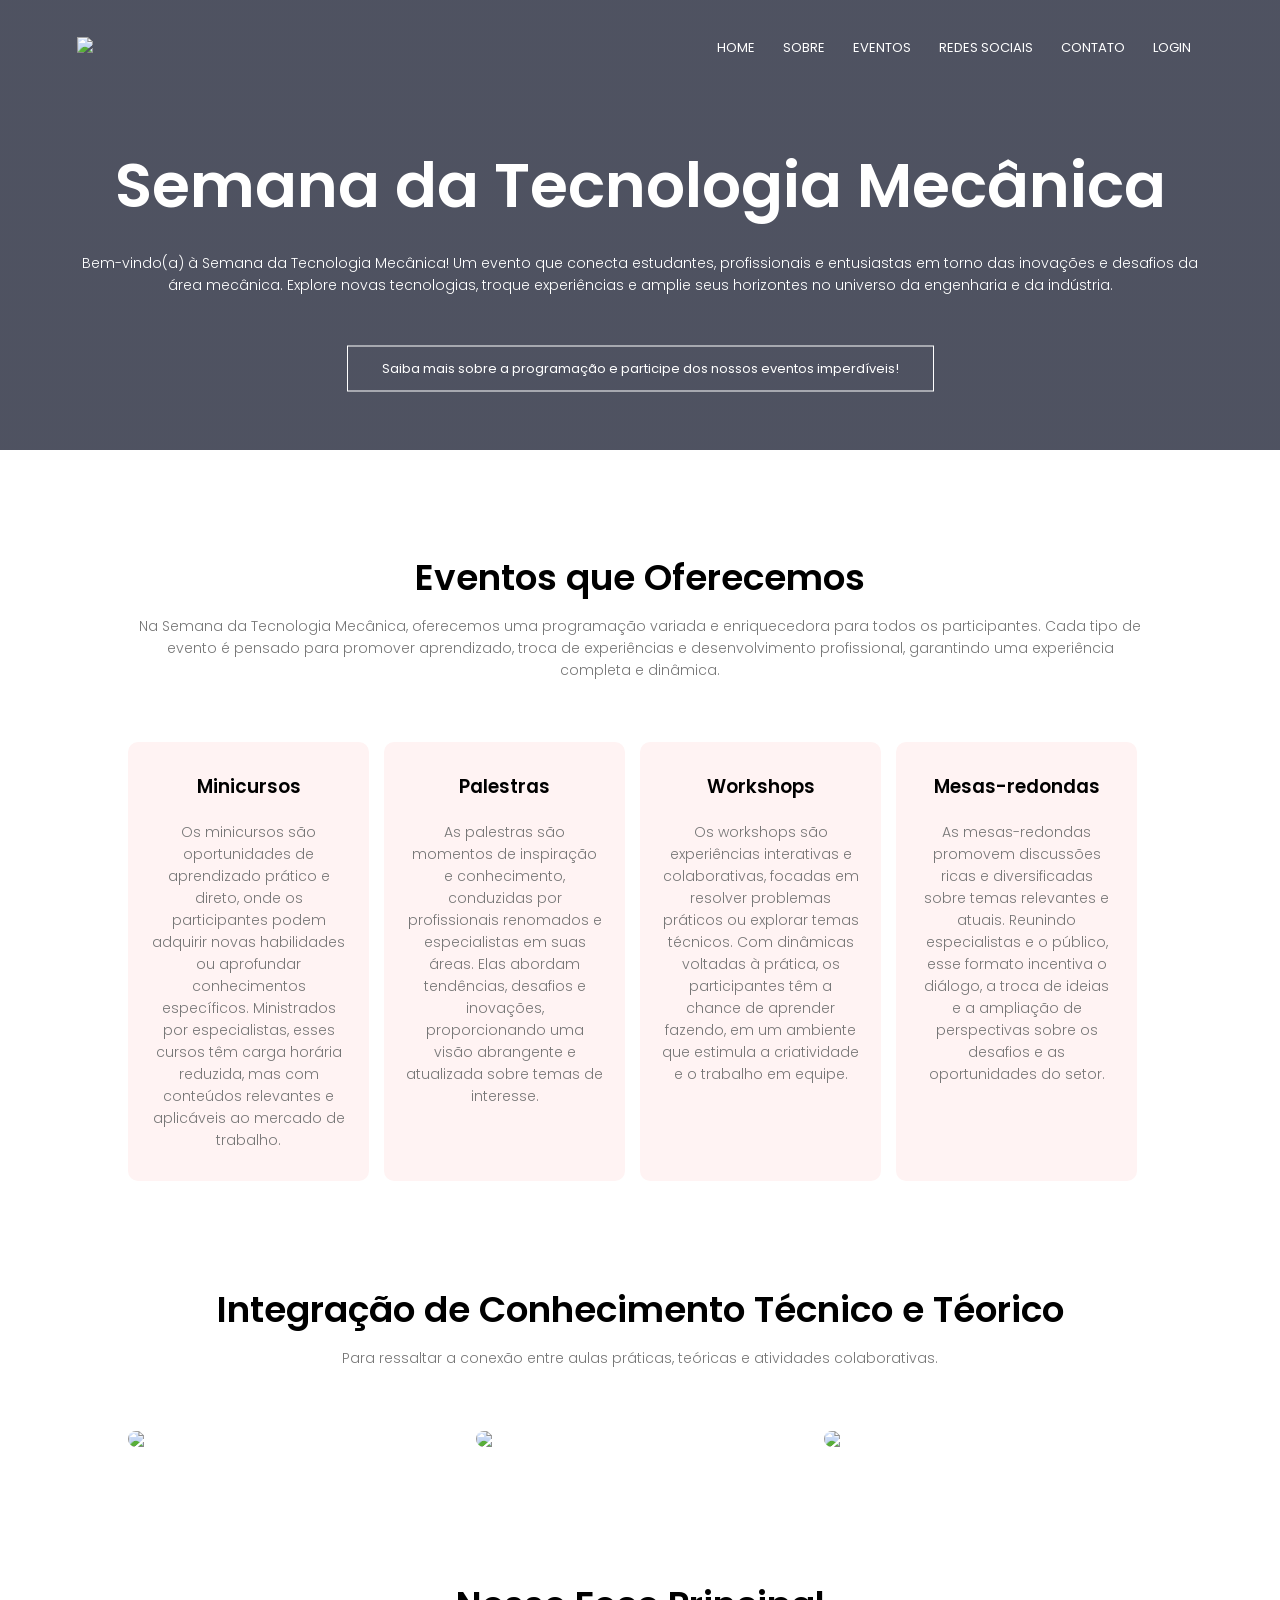
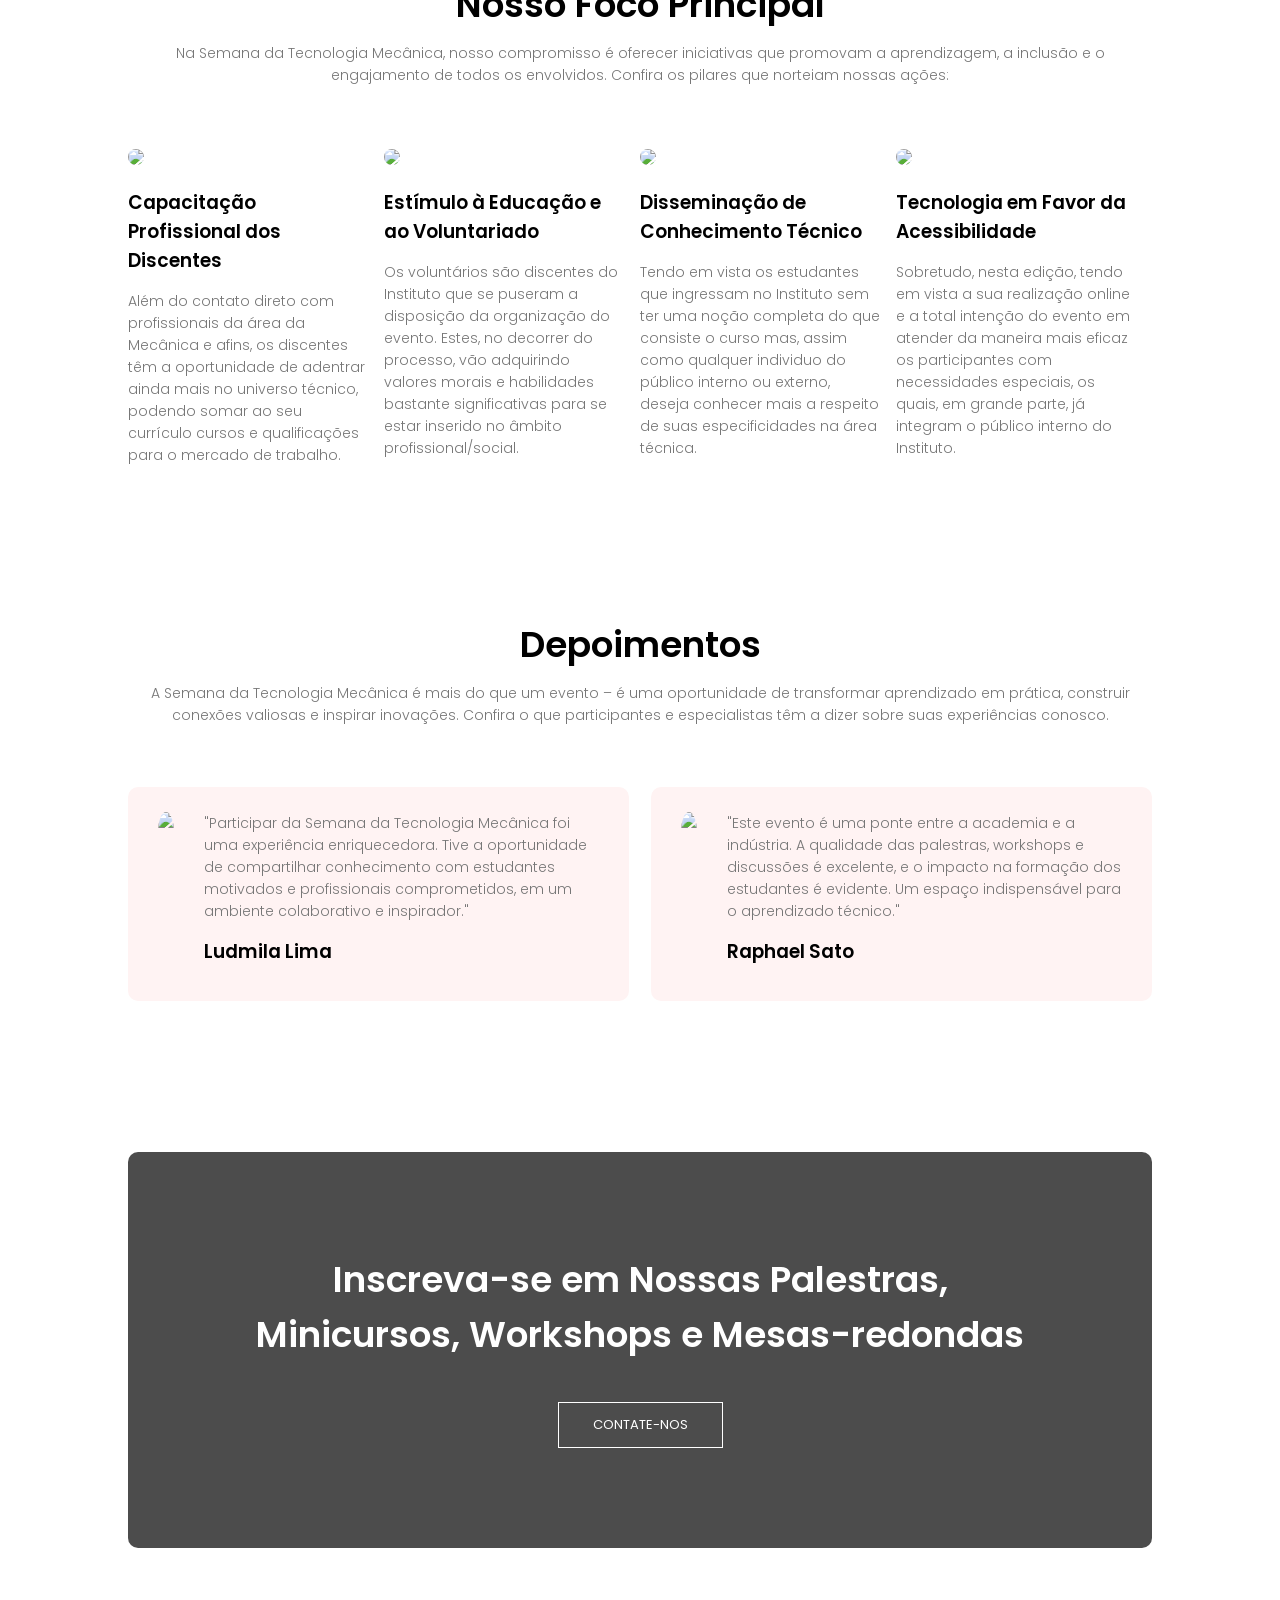
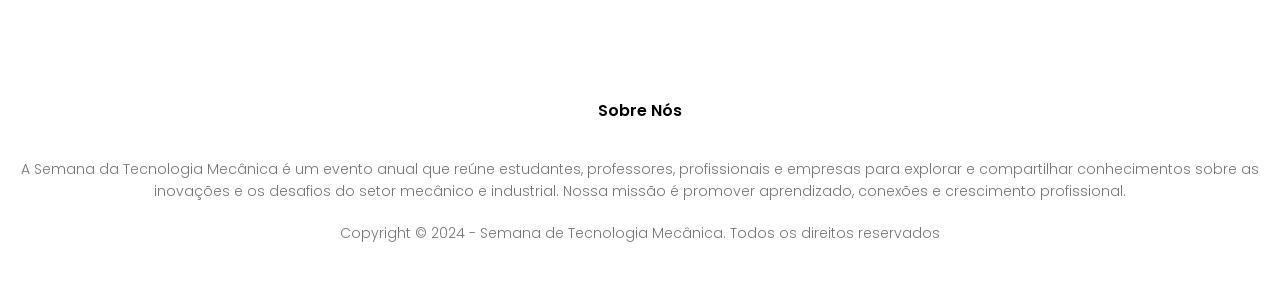
==== index.html @ 49d1ae9e "Add files via upload" ====
<!DOCTYPE html>
<html lang="pt-br">
<head>
    <meta charset="UTF-8">
    <meta name="viewport" content="width=device-width, initial-scale=1.0">
    <link rel="preconnect" href="https://fonts.googleapis.com">
    <link rel="preconnect" href="https://fonts.gstatic.com" crossorigin>
    <link href="https://fonts.googleapis.com/css2?family=Poppins:ital,wght@0,100;0,200;0,300;0,400;0,500;0,600;0,700;0,800;0,900;1,100;1,200;1,300;1,400;1,500;1,600;1,700;1,800;1,900&display=swap" rel="stylesheet">
    <link rel="stylesheet" href="https://cdn.jsdelivr.net/npm/bootstrap-icons@1.11.1/font/bootstrap-icons.css" integrity="sha384-4LISF5TTJX/fLmGSxO53rV4miRxdg84mZsxmO8Rx5jGtp/LbrixFETvWa5a6sESd" crossorigin="anonymous">
    <link rel="stylesheet" href="style.css">
    <title>STM</title>

</head>
<body>
    
    <section class="header">
        <nav>
            <a href="index.html"><img src="images/logo.png"></a>
            <div class="nav-links" id="navLinks">
                <i class="bi bi-x " onclick="hideMenu()"></i>
                <ul>
                    <li><a href="index.html">HOME</a></li>
                    <li><a href="about.html">SOBRE</a></li>
                    <li><a href="course.html">EVENTOS</a></li>
                    <li><a href="blog.html">REDES SOCIAIS</a></li>
                    <li><a href="contact.html">CONTATO</a></li>
                    <li><a href="login.html">LOGIN</a></li>
                </ul>
            </div>
            <i class="bi bi-list" onclick="showMenu()"></i>
        </nav>

        <div class="text-box">
            <h1>Semana da Tecnologia Mecânica</h1>
            <p>Bem-vindo(a) à Semana da Tecnologia Mecânica! Um evento que conecta estudantes, profissionais e entusiastas em torno das inovações e desafios da área mecânica. Explore novas tecnologias, troque experiências e amplie seus horizontes no universo da engenharia e da indústria. </p>
            <a href="https://www.even3.com.br/viii-semana-de-tecnologia-mecanica-514765/" class="hero-btn">Saiba mais sobre a programação e participe dos nossos eventos imperdíveis!</a>
        </div>

    </section>

    <!--------------------------------------->

    <section class="course">

        <h1>Eventos que Oferecemos</h1>
        <p>Na Semana da Tecnologia Mecânica, oferecemos uma programação variada e enriquecedora para todos os participantes. Cada tipo de evento é pensado para promover aprendizado, troca de experiências e desenvolvimento profissional, garantindo uma experiência completa e dinâmica.</p>

        <div class="row">
            <div class="course-col">
                <h3>Minicursos</h3>
                <p>Os minicursos são oportunidades de aprendizado prático e direto, onde os participantes podem adquirir novas habilidades ou aprofundar conhecimentos específicos. Ministrados por especialistas, esses cursos têm carga horária reduzida, mas com conteúdos relevantes e aplicáveis ao mercado de trabalho.</p>
            </div>
            <div class="course-col">
                <h3>Palestras</h3>
                <p>As palestras são momentos de inspiração e conhecimento, conduzidas por profissionais renomados e especialistas em suas áreas. Elas abordam tendências, desafios e inovações, proporcionando uma visão abrangente e atualizada sobre temas de interesse.</p>
            </div>
            <div class="course-col">
                <h3>Workshops</h3>
                <p>Os workshops são experiências interativas e colaborativas, focadas em resolver problemas práticos ou explorar temas técnicos. Com dinâmicas voltadas à prática, os participantes têm a chance de aprender fazendo, em um ambiente que estimula a criatividade e o trabalho em equipe.</p>
            </div>
            <div class="course-col">
                <h3>Mesas-redondas</h3>
                <p>As mesas-redondas promovem discussões ricas e diversificadas sobre temas relevantes e atuais. Reunindo especialistas e o público, esse formato incentiva o diálogo, a troca de ideias e a ampliação de perspectivas sobre os desafios e as oportunidades do setor.</p>
            </div>
        </div>

    </section>

    <!--------------------------------------->

    <section class="campus">   

        <h1>Integração de Conhecimento Técnico e Téorico</h1>
        <p>Para ressaltar a conexão entre aulas práticas, teóricas e atividades colaborativas.</p>

        <div class="row">
            <div class="campus-col">
                <img src="/images/6.jpg">
                <div class="layer">
                    <h3>Minicurso</h3>
                </div>
            </div>

            <div class="campus-col">
                <img src="/images/7.jpg">
                <div class="layer">
                    <h3>Minicurso</h3>
                </div>
            </div>

            <div class="campus-col">
                <img src="images/8.jpg">
                <div class="layer">
                    <h3>Palestra</h3>
                </div>
            </div>
        </div>

    </section>

    <!--------------------------------------->

    <section class="facilities">
        
        <h1>Nosso Foco Principal</h1>
        <p>Na Semana da Tecnologia Mecânica, nosso compromisso é oferecer iniciativas que promovam a aprendizagem, a inclusão e o engajamento de todos os envolvidos. Confira os pilares que norteiam nossas ações:</p>

        <div class="row">
            <div class="facilities-col">
                <img src="/images/11.jpeg">
                <h3>Capacitação Profissional dos Discentes</h3>
                <p>Além do contato direto com profissionais da área da Mecânica e afins, os discentes têm a oportunidade de adentrar ainda mais no universo técnico, podendo somar ao seu currículo cursos e qualificações para o mercado de trabalho.</p>
            </div>
            <div class="facilities-col">
                <img src="/images/10.jpeg">
                <h3>Estímulo à Educação e ao Voluntariado</h3>
                <p> Os voluntários são discentes do Instituto que se puseram a disposição da organização do evento. Estes, no decorrer do processo, vão adquirindo valores morais e habilidades bastante significativas para se estar inserido no âmbito profissional/social.</p>
            </div>
            <div class="facilities-col">
                <img src="/images/12.jpeg">
                <h3>Disseminação de Conhecimento Técnico</h3>
                <p>Tendo em vista os estudantes que ingressam no Instituto sem ter uma noção completa do que consiste o curso mas, assim como qualquer individuo do público interno ou externo, deseja conhecer mais a respeito de suas especificidades na área técnica.</p>
            </div>
            <div class="facilities-col">
                <img src="/images/9.jpeg">
                <h3>Tecnologia em Favor da Acessibilidade</h3>
                <p>Sobretudo, nesta edição, tendo em vista a sua realização online e a total intenção do evento em atender da maneira mais eficaz os participantes com necessidades especiais, os quais, em grande parte, já integram o público interno do Instituto.</p>
            </div>
        </div>

    </section>
    
    <!--------------------------------------->

    <section class="testimonials">

        <h1>Depoimentos</h1>
        <p>A Semana da Tecnologia Mecânica é mais do que um evento – é uma oportunidade de transformar aprendizado em prática, construir conexões valiosas e inspirar inovações. Confira o que participantes e especialistas têm a dizer sobre suas experiências conosco.</p>

        <div class="row">
            <div class="testimonial-col">
                <img src="/images/user2.jpg">
                <div>
                    <p>"Participar da Semana da Tecnologia Mecânica foi uma experiência enriquecedora. Tive a oportunidade de compartilhar conhecimento com estudantes motivados e profissionais comprometidos, em um ambiente colaborativo e inspirador."</p>
                    <h3>Ludmila Lima</h3>
                    <i class="fa-solid fa-star"></i>
                    <i class="fa-solid fa-star"></i>
                    <i class="fa-solid fa-star"></i>
                    <i class="fa-solid fa-star"></i>
                    <i class="fa-regular fa-star"></i>
                </div>
            </div>
            <div class="testimonial-col">
                <img src="/images/user1.jpg">
                <div>
                    <p>"Este evento é uma ponte entre a academia e a indústria. A qualidade das palestras, workshops e discussões é excelente, e o impacto na formação dos estudantes é evidente. Um espaço indispensável para o aprendizado técnico."</p>
                    <h3>Raphael Sato</h3>
                    <i class="fa-solid fa-star"></i>
                    <i class="fa-solid fa-star"></i>
                    <i class="fa-solid fa-star"></i>
                    <i class="fa-solid fa-star"></i>
                </div>
            </div>

        </div>

    </section>

    <!--------------------------------------->

    <section class="cta">

        <h1>Inscreva-se em Nossas Palestras, <br> Minicursos, Workshops e Mesas-redondas</h1>
        <a href="https://www.even3.com.br/viii-semana-de-tecnologia-mecanica-514765/" class="hero-btn">CONTATE-NOS</a>

    </section>

    <!--------------------------------------->

    <section class="footer">

        <h4>Sobre Nós</h4>
        <p>A Semana da Tecnologia Mecânica é um evento anual que reúne estudantes, professores, profissionais e empresas para explorar e compartilhar conhecimentos sobre as inovações e os desafios do setor mecânico e industrial. Nossa missão é promover aprendizado, conexões e crescimento profissional.</p>

        <div class="icons">
            <i class="fa-brands fa-instagram"></i> 
        </div>
        <p>Copyright © 2024 - Semana de Tecnologia Mecânica. Todos os direitos reservados</p>

    </section>

<script>

    var navLinks = document.getElementById("navLinks");

    function showMenu(){
        navLinks.style.right = "0";
    }

    function hideMenu(){
        navLinks.style.right = "-200px";
    }

</script>

</body>
</html>
---- style.css ----
*{
    margin: 0;
    padding: 0;
    font-family: 'Poppins', sans-serif;
}

.header{
    min-height: 50vh;
    width: 100%;
    background-image: linear-gradient(rgba(4,9,30,0.7), rgba(4,9,30,0.7)), url(/images/4.png);
    background-position: center;
    background-size: 95%;
    position: relative;
    top: 0px;
}

nav{
    display: flex;
    padding: 2% 6%;
    justify-content: space-between;
    align-items: center;
    top: 0px;
}

nav img{
    width: 150px;
}

.nav-links{
    flex: 1;
    text-align: right;
}

.nav-links ul li{
    list-style: none;
    display: inline-block;
    padding: 8px 12px;
    position: relative;
}

.nav-links ul li a{
    color: #fff;
    text-decoration: none;
    font-size: 13px;
}

.nav-links ul li::after{
    content: '';
    width: 0%;
    height: 2px;
    background: #381382;
    display: block;
    margin: auto;
    transition: 0.5s;
}

.nav-links ul li:hover::after{
    width: 100%;
}

.text-box{
    width: 90%;
    color: #fff;
    position: absolute;
    top: 50%;
    left: 50%;
    transform: translate(-50%, -50%);
    text-align: center;
    margin-top: 40px;
}

.text-box h1{
    font-size: 62px;
}

.text-box p{
    margin: 10px 0 40px;
    font-size: 14px;
    color: #fff;
}

.hero-btn{
    display: inline-block;
    text-decoration: none;
    color: #fff;
    border: 1px solid #fff;
    padding: 12px 34px;
    font-size: 13px;
    background: transparent;
    position: relative;
    cursor: pointer;
}

.hero-btn:hover{
    border: 1px solid #381382;
    background: #381382;
    transition: 1s;
}

nav .bi{
    display: none;
}

@media(max-width:700px){
    .text-box h1{
        font-size: 20px;
    }

    .nav-links ul li{
        display: block;
    }

    .nav-links{
        position: fixed;
        background: #381382;
        height: 100vh;
        width: 200px;
        top: 0;
        right: -200px;
        text-align: left;
        z-index: 2;
        transition: 1s;
    }

    nav .bi{
        display: block;
        color: #fff;
        margin: 10px;
        font-size: 22px;
        cursor: pointer;
    }

    .nav-links ul{
        padding: 30px;
    }
}

.course{
    width: 80%;
    margin: auto;
    text-align: center;
    padding-top: 100px;
}

h1{
    font-size: 36px;
    font-weight: 600;
}

p{
    color: #777;
    font-size: 14px;
    font-weight: 300;
    line-height: 22px;
    padding: 10px;
}

.row{
    margin-top: 5%;
    display: flex;
    justify-content: space-between;
}

.course-col{
    flex-basis: 31%;
    background: #fff3f3;
    border-radius: 10px;
    margin-bottom: 5%;
    padding: 20px 12px;
    box-sizing: border-box;
    transition: 0.5s;
    margin-right: 15px;
}

h3{
    text-align: center;
    font-weight: 600;
    margin: 10px 0;
}

.course-col:hover{
    box-shadow: 0 0 20px 0px rgba(0,0,0,0.2);
}

@media(max-width: 700px){
    .row{
        flex-direction: column;
    }
}

.campus{
    width: 80%;
    margin: auto;
    text-align: center;
    padding-top: 50px;
}

.campus-col{
    flex-basis: 32%;
    border-radius: 10px;
    margin-bottom: 30px;
    position: relative;
    overflow: hidden;
}

.campus-col img{
    width: 100%;
    display: block;
}

.layer{
    background: transparent;
    height: 100%;
    width: 100%;
    position: absolute;
    top: 0;
    left: 0;
    transition: 0.5s;
}

.layer:hover{
    background: rgba(56, 19, 130, 0.7);
}

.layer h3{
    width: 100%;
    font-weight: 500;
    color: #fff;
    font-size: 26px;
    bottom: 0;
    left: 50%;
    transform: translateX(-50%);
    position: absolute;
    opacity: 0;
    transition: 0.5s;
}

.layer:hover h3{
    bottom: 49%;
    opacity: 1;
}

.facilities{
    width: 80%;
    margin: auto;
    text-align: center;
    padding-top: 100px;
}

.facilities-col{
    flex-basis: 31%;
    border-radius: 10px;
    margin-bottom: 5%;
    text-align: left;
    margin-right: 15px;
}

.facilities-col img{
    width: 100%;
    border-radius: 10px;
}

.facilities-col p{
    padding: 0;
}

.facilities-col h3{
    margin-top: 16px;
    margin-bottom: 15px;
    text-align: left;
}

.testimonials{
    width: 80%;
    margin: auto;
    padding-top: 100px;
    text-align: center;
}

.testimonial-col{
    flex-basis: 44%;
    border-radius: 10px;
    margin-bottom: 5%;
    text-align: left;
    background: #fff3f3;
    padding: 25px;
    cursor: pointer;
    display: flex;
}

.testimonial-col img{
    height: 40px;
    margin-left: 5px;
    margin-right: 30px;
    border-radius: 50%;
}

.testimonial-col p{
    padding: 0;
}

.testimonial-col h3{
    margin-top: 15px;
    text-align: left;
}

.testimonial-col .bi{
    color: #381382;
}

@media(max-width: 700px){
    .testimonial-col img{
        margin-left: 5px;
        margin-right: 30px;
    }
}

.cta{
    margin: 100px auto;
    width: 80%;
    background-image: linear-gradient(rgba(0,0,0,0.7), rgba(0,0,0,0.7)), url(/images/3.jpg);
    background-position: center;
    background-size: cover;
    border-radius: 10px;
    text-align: center;
    padding: 100px 0;
}

.cta h1{
    color: #fff;
    margin-bottom: 40px;
    padding: 0;
}

@media(max-width: 700px){
    .cta h1{
        font-size: 24px;
    }
}

.footer{
    width: 100%;
    text-align: center;
    padding: 30px 0;
}

.footer h4{
    margin-bottom: 25px;
    margin-top: 20px;
    font-weight: 600;
}

.icons .bi{
    color: #381382;
    margin: 0 13px;
    cursor: pointer;
    padding: 18px 0;       
}

.sub-header{
    height: 50vh;
    width: 100%;
    background-image: linear-gradient(rgba(4,9,30,0.7), rgba(4,9,30,0.7)), url(/images/banner2.png);
    background-position: center;
    background-size: cover;
    text-align: center;
    color: #fff;
}

@media(max-width: 700px){
    .sub-header h1{
        margin-top: 100px;
    }
}

.about-us{
    width: 80%;
    margin: auto;
    padding-top: 80px;
    padding-bottom: 5px;
}

.about-col{
    flex-basis: 48%;
    padding: 30px 2px;
}

.about-col img{
    width: 100%;
}

.about-col h1{
    padding-top: 0;
}

.about-col p{
    padding: 15px 0 25px;
}

.red-btn{
    border: 1px solid #381382;
    background: transparent;
    color: #381382;
}

.red-btn:hover{
    color: #fff;
}

.blog-content{
    width: 80%;
    margin: auto;
    padding: 60px 0;
}

.blog-left{
    flex-basis: 65%;
}

.blog-left img{
    width: 100%;
}

.blog-left h2{
    color: #222;
    font-weight: 600;
    margin: 30px 0;
}

.blog-left p{
    color: #999;
    padding: 0;
}

.blog-right{
    flex-basis: 32%;
}

.blog-right h3{
    background: #381382;
    color: #fff;
    padding: 7px 0;
    font-size: 16px;
    margin-bottom: 20px;
}

.blog-right div{
    display: flex;
    align-items: center;
    justify-content: space-between;
    color: #555;
    padding: 8px;
    box-sizing: border-box;
}

.comment-box{
    border: 1px solid #ccc;
    margin: 50px 0;
    padding: 10px 20px;
}

.comment-box h3{
    text-align: left;
}

.comment-form input, .comment-form textarea{
    width: 100%;
    padding: 10px;
    margin: 15px 0;
    box-sizing: border-box;
    border: none;
    outline: none;
    background: #f0f0f0;    
}

.comment-form button{
    margin: 10px 0;
}

@media(max-width: 700px){
    .sub-header h1{
        font-size: 24px;
    }
}

.location{
    width: 80%;
    margin: auto;
    padding: 80px 0;
}

.location iframe{
    width: 100%;
}

.contact-us{
    width: 80%;
    margin: auto;
}

.contact-col{
    flex-basis: 48%;
    margin-bottom: 30px;
}

.contact-col div{
    display: flex;
    align-items: center;
    margin-bottom: 40px;
}

.contact-col div .bi{
    font-size: 28px;
    color: #381382;
    margin: 10px;
    margin-right: 30px;
}

.contact-col div p{
    padding: 0;
}

.contact-col div h5{
    font-size: 20px;
    margin-bottom: 5px;
    color: #555;
    font-weight: 400;
}

.contact-col input, .contact-col textarea{
    width: 100%;
    padding: 15px;
    margin-bottom: 17px;
    outline: none;
    border: 1px solid #ccc;
    box-sizing: border-box;
}
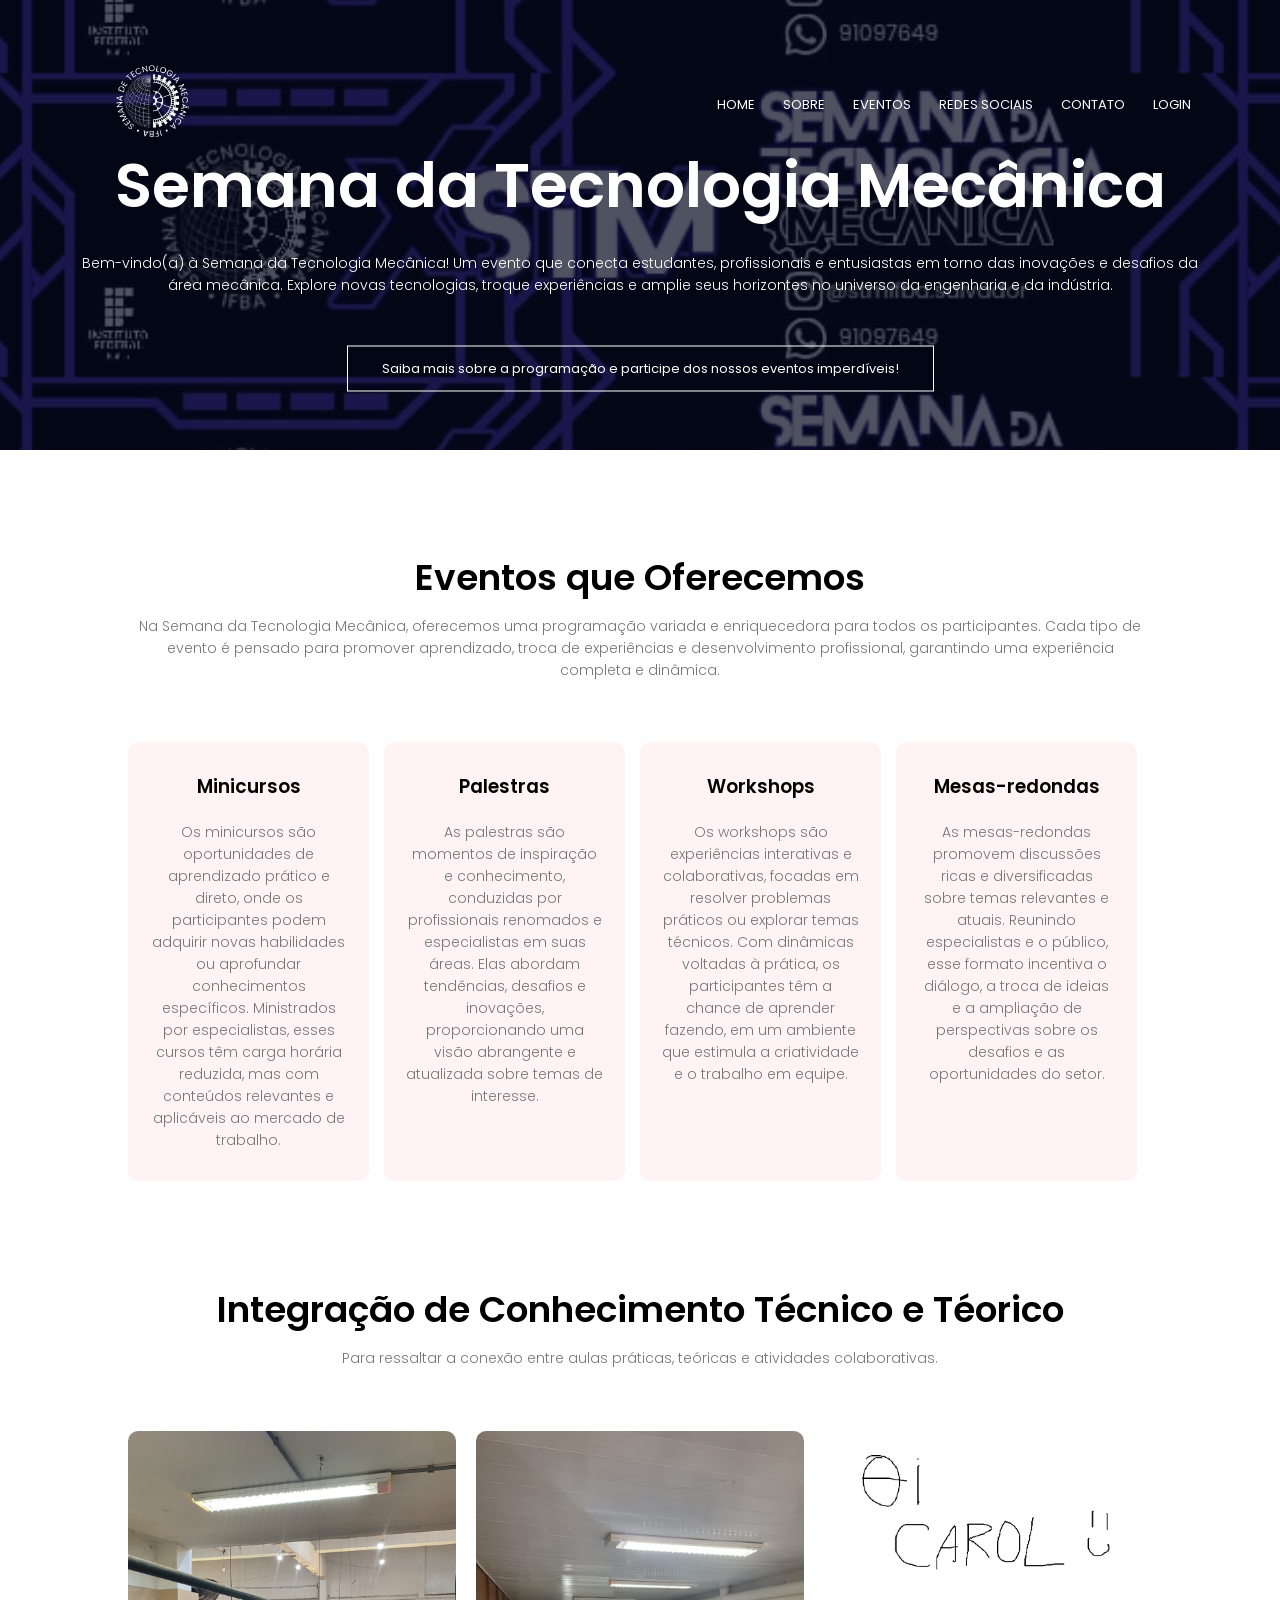
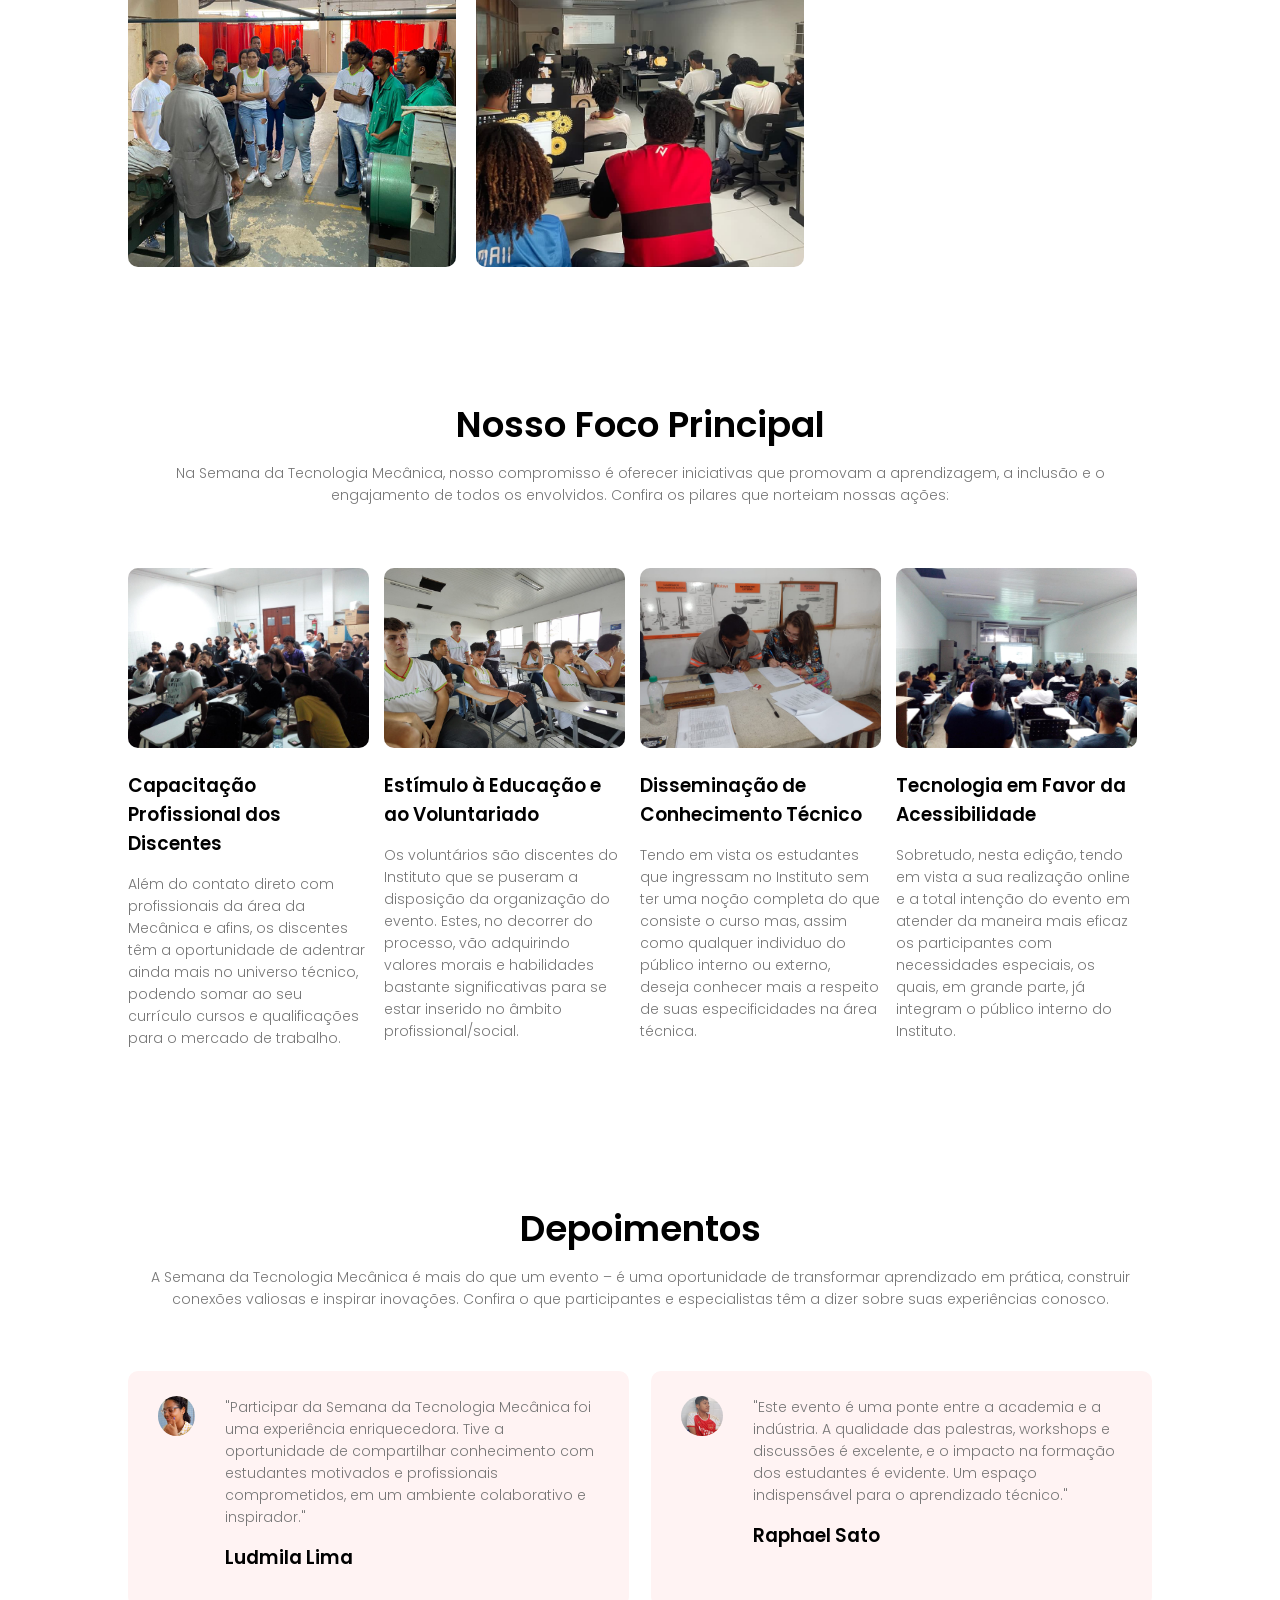
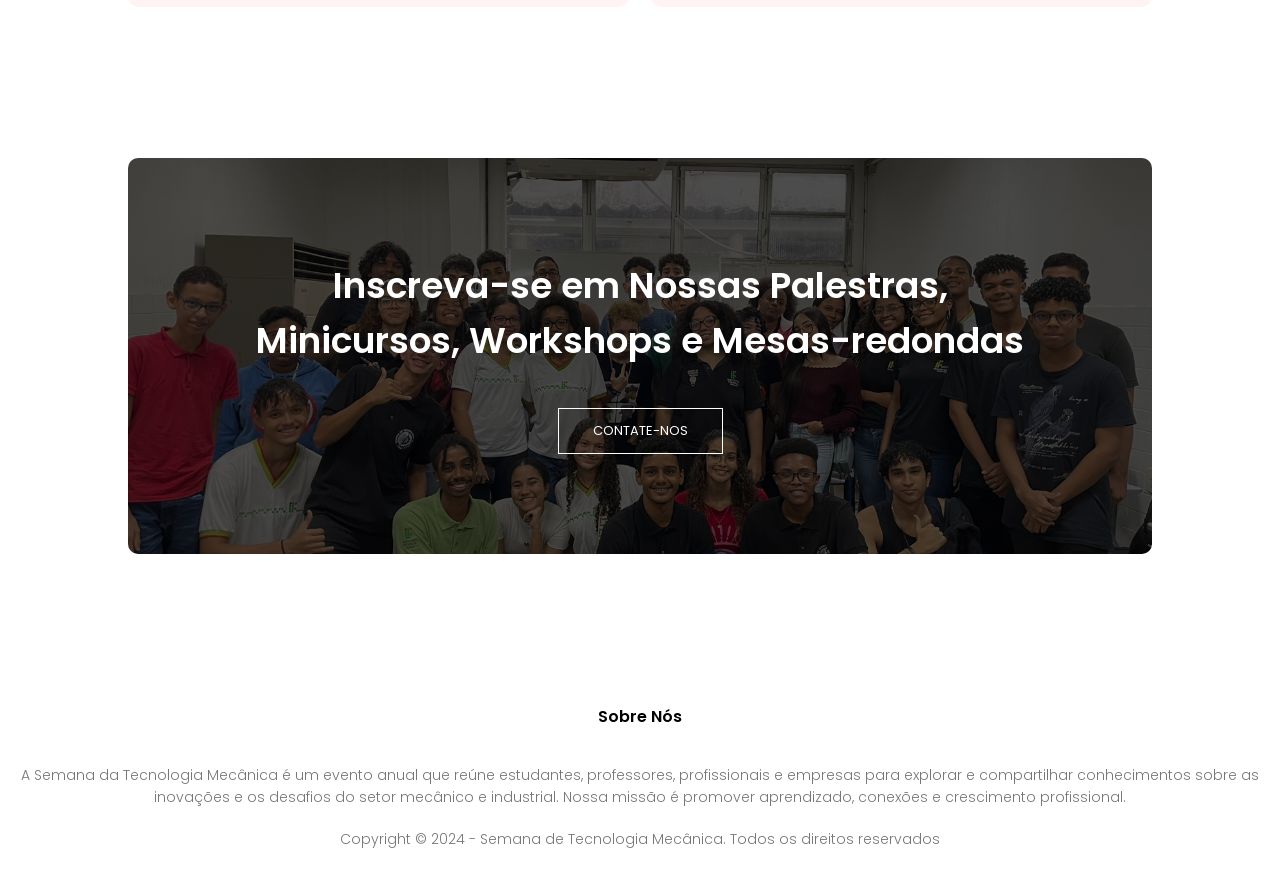
==== commit 8a2f45d8: "Conserto_de_imagens_1 index.html" ====
--- a/index.html
+++ b/index.html
@@ -75,14 +75,14 @@
 
         <div class="row">
             <div class="campus-col">
-                <img src="/images/6.jpg">
+                <img src="images/6.jpg">
                 <div class="layer">
                     <h3>Minicurso</h3>
                 </div>
             </div>
 
             <div class="campus-col">
-                <img src="/images/7.jpg">
+                <img src="images/7.jpg">
                 <div class="layer">
                     <h3>Minicurso</h3>
                 </div>
@@ -107,22 +107,22 @@
 
         <div class="row">
             <div class="facilities-col">
-                <img src="/images/11.jpeg">
+                <img src="images/11.jpeg">
                 <h3>Capacitação Profissional dos Discentes</h3>
                 <p>Além do contato direto com profissionais da área da Mecânica e afins, os discentes têm a oportunidade de adentrar ainda mais no universo técnico, podendo somar ao seu currículo cursos e qualificações para o mercado de trabalho.</p>
             </div>
             <div class="facilities-col">
-                <img src="/images/10.jpeg">
+                <img src="images/10.jpeg">
                 <h3>Estímulo à Educação e ao Voluntariado</h3>
                 <p> Os voluntários são discentes do Instituto que se puseram a disposição da organização do evento. Estes, no decorrer do processo, vão adquirindo valores morais e habilidades bastante significativas para se estar inserido no âmbito profissional/social.</p>
             </div>
             <div class="facilities-col">
-                <img src="/images/12.jpeg">
+                <img src="images/12.jpeg">
                 <h3>Disseminação de Conhecimento Técnico</h3>
                 <p>Tendo em vista os estudantes que ingressam no Instituto sem ter uma noção completa do que consiste o curso mas, assim como qualquer individuo do público interno ou externo, deseja conhecer mais a respeito de suas especificidades na área técnica.</p>
             </div>
             <div class="facilities-col">
-                <img src="/images/9.jpeg">
+                <img src="images/9.jpeg">
                 <h3>Tecnologia em Favor da Acessibilidade</h3>
                 <p>Sobretudo, nesta edição, tendo em vista a sua realização online e a total intenção do evento em atender da maneira mais eficaz os participantes com necessidades especiais, os quais, em grande parte, já integram o público interno do Instituto.</p>
             </div>
@@ -139,7 +139,7 @@
 
         <div class="row">
             <div class="testimonial-col">
-                <img src="/images/user2.jpg">
+                <img src="images/user2.jpg">
                 <div>
                     <p>"Participar da Semana da Tecnologia Mecânica foi uma experiência enriquecedora. Tive a oportunidade de compartilhar conhecimento com estudantes motivados e profissionais comprometidos, em um ambiente colaborativo e inspirador."</p>
                     <h3>Ludmila Lima</h3>
@@ -151,7 +151,7 @@
                 </div>
             </div>
             <div class="testimonial-col">
-                <img src="/images/user1.jpg">
+                <img src="images/user1.jpg">
                 <div>
                     <p>"Este evento é uma ponte entre a academia e a indústria. A qualidade das palestras, workshops e discussões é excelente, e o impacto na formação dos estudantes é evidente. Um espaço indispensável para o aprendizado técnico."</p>
                     <h3>Raphael Sato</h3>
@@ -204,4 +204,4 @@
 </script>
 
 </body>
-</html>+</html>
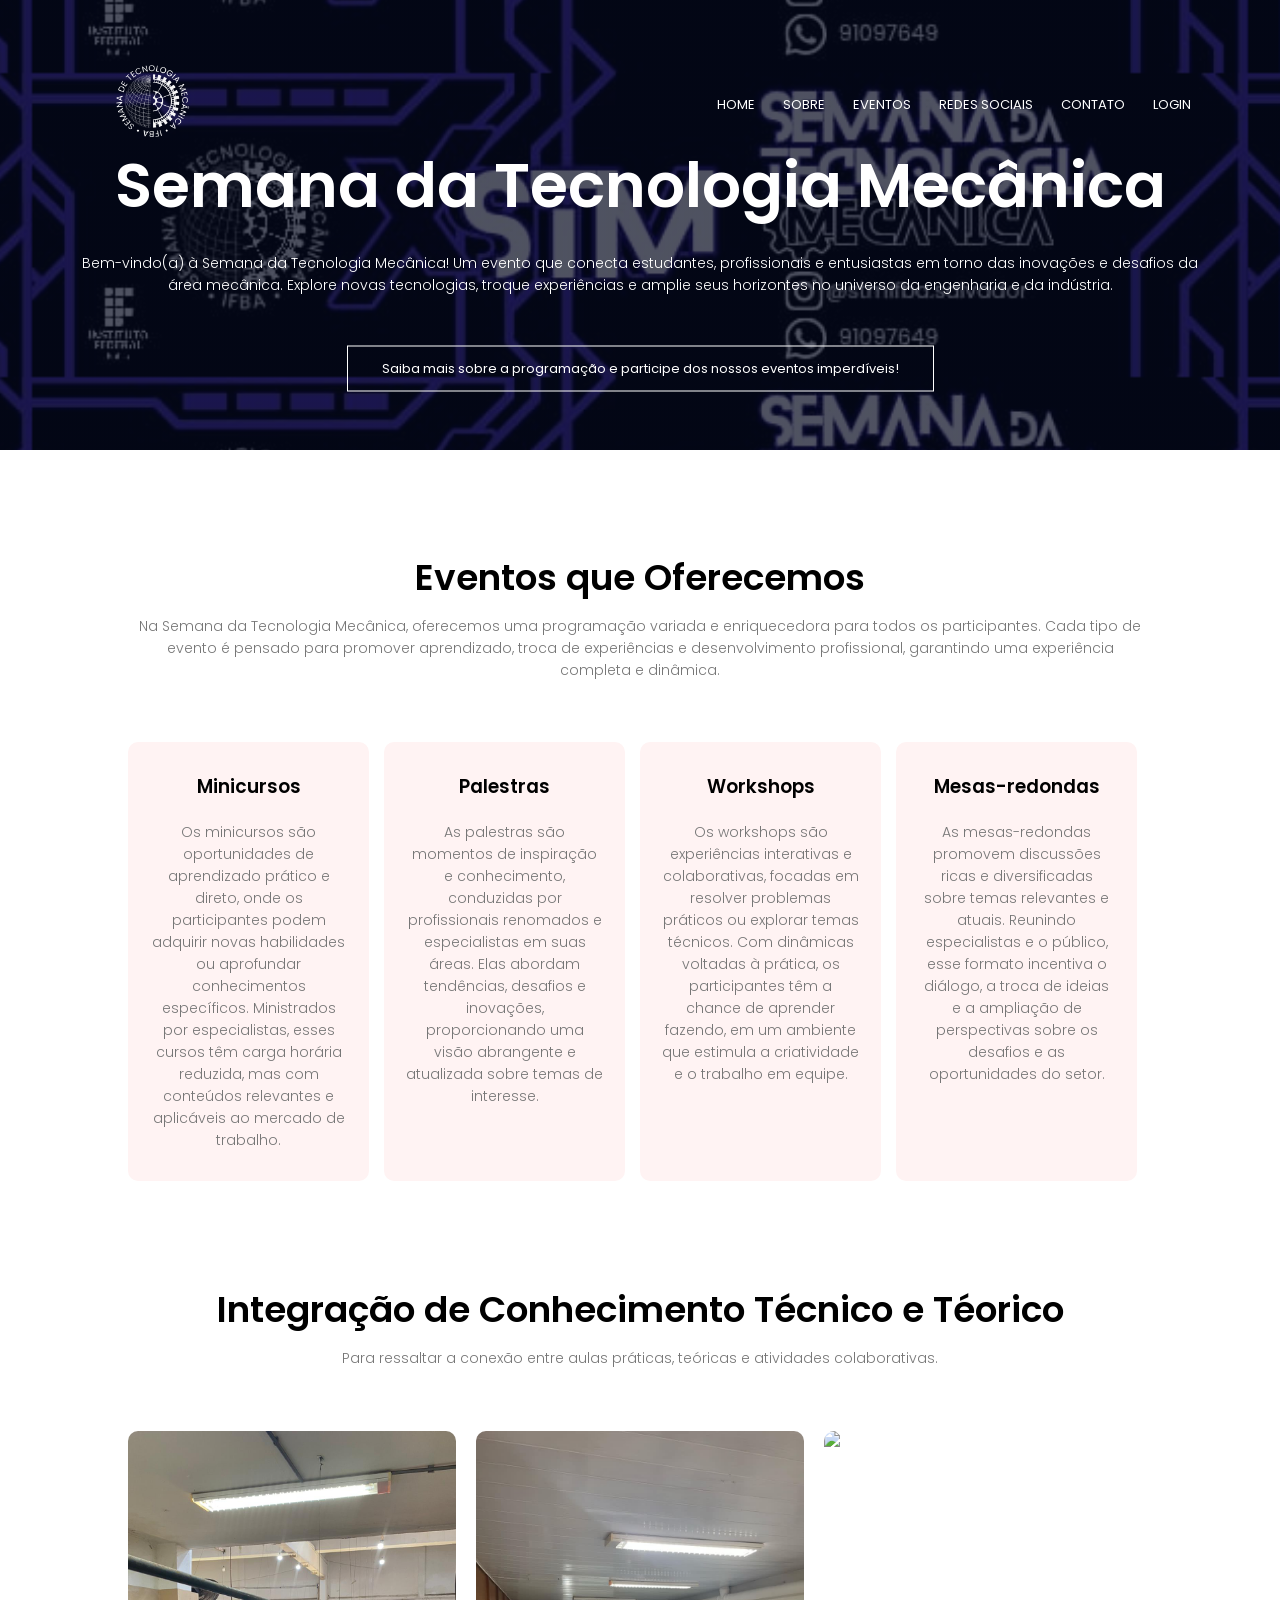
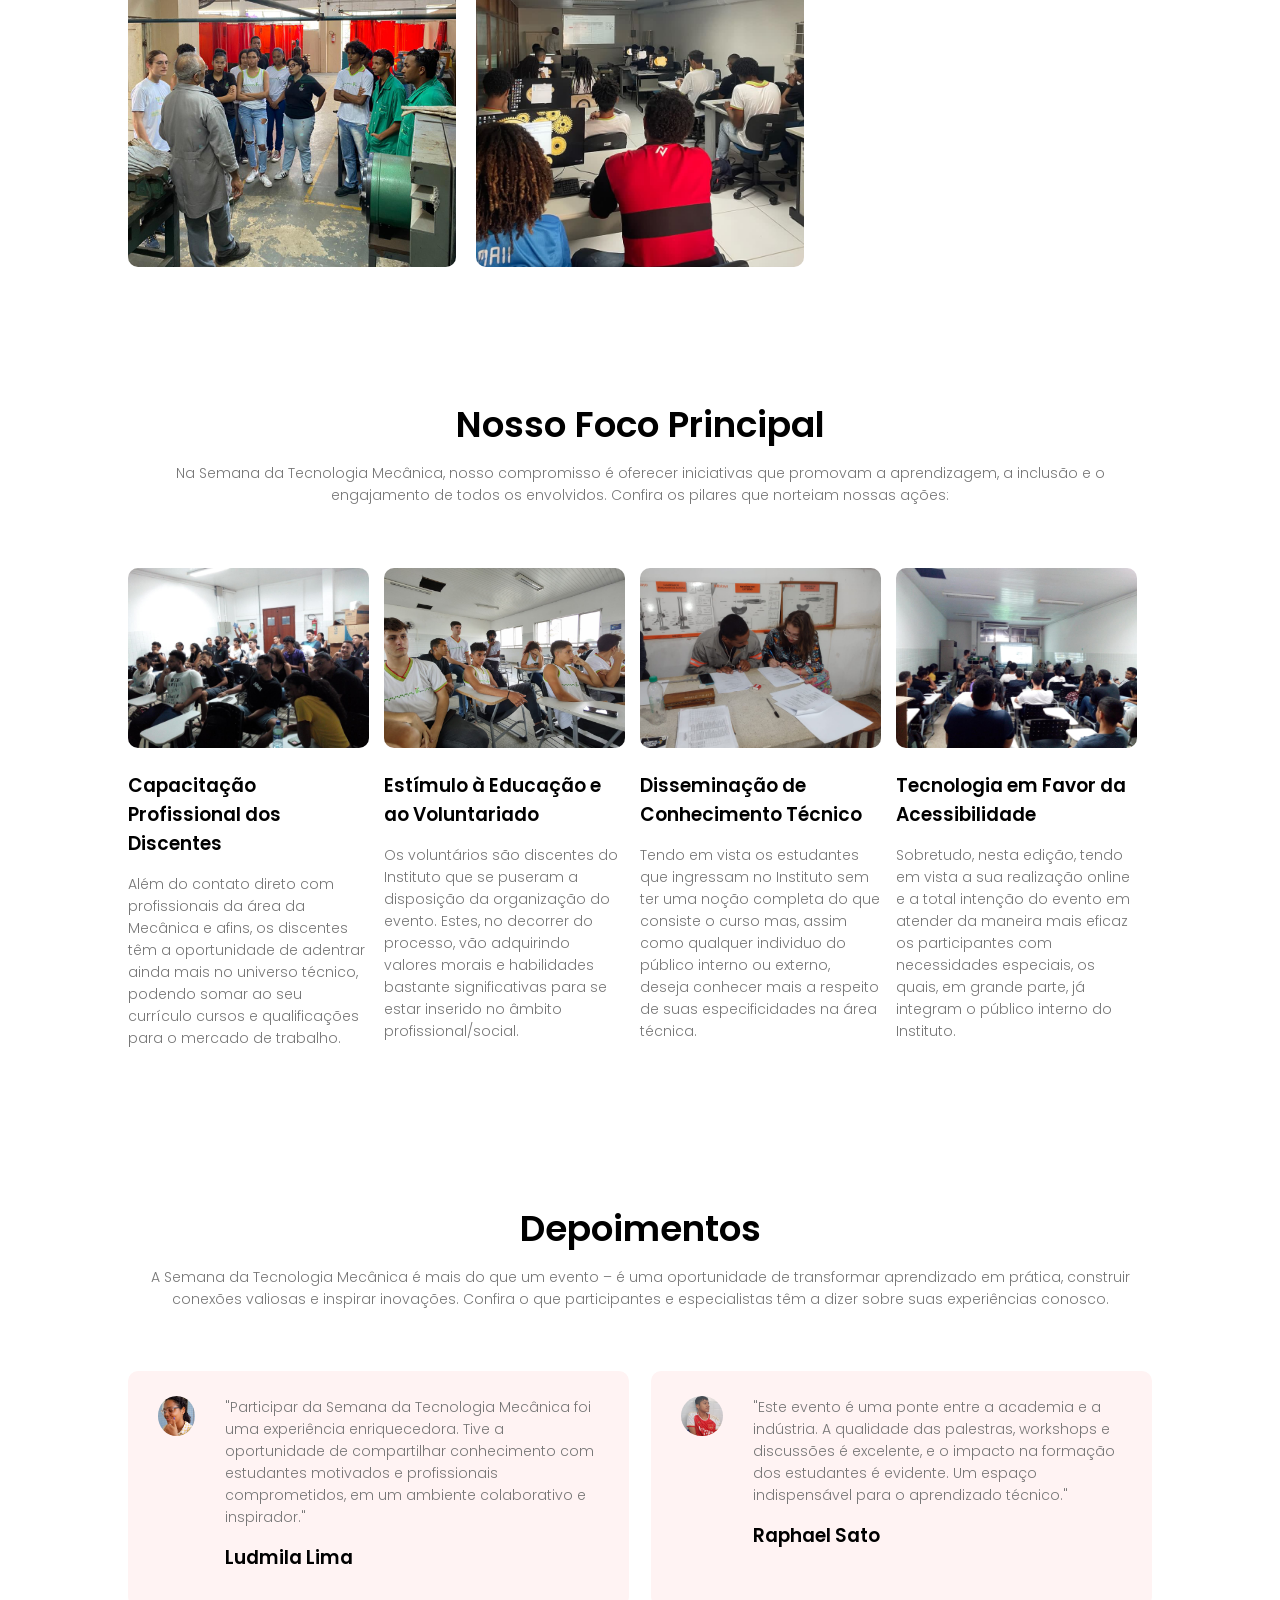
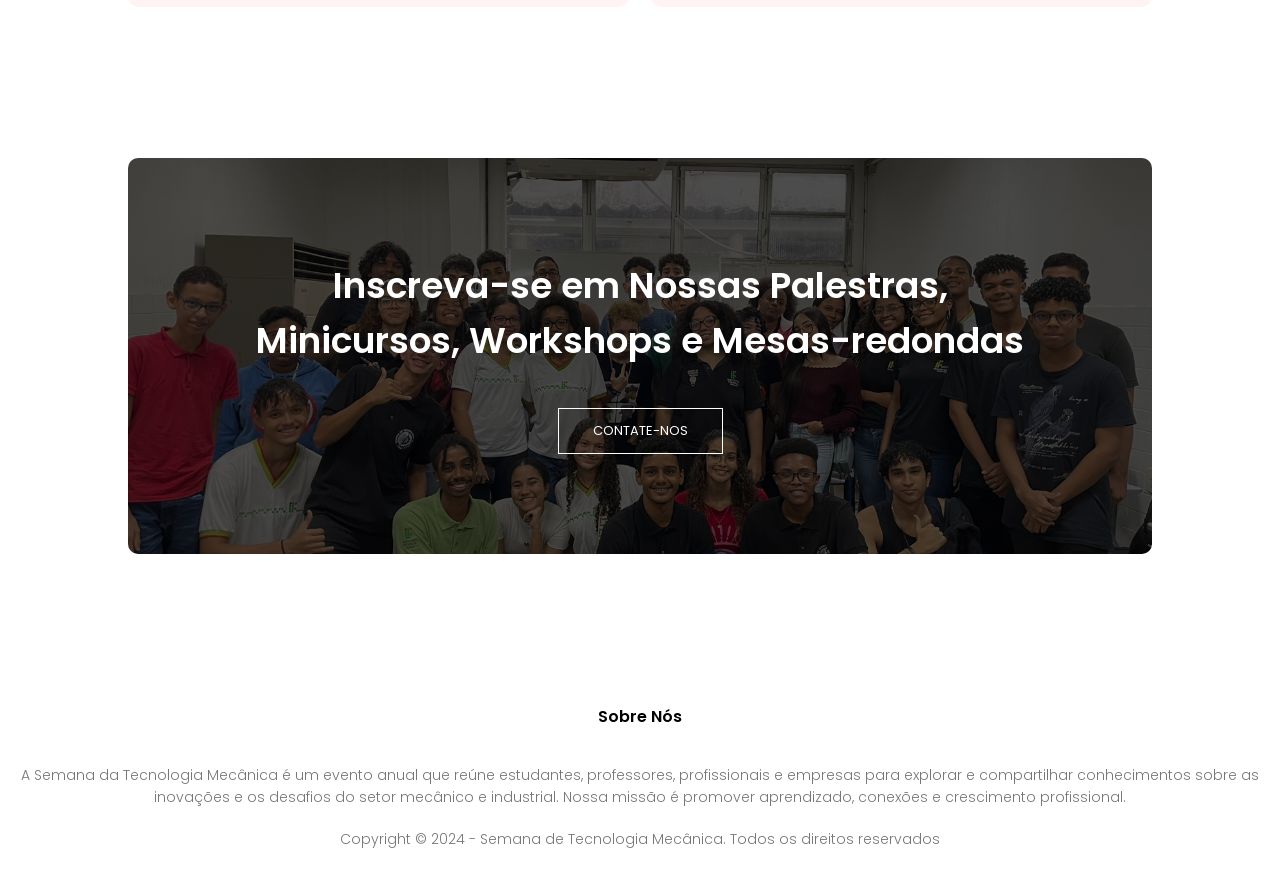
==== commit 36c47d38: "Atualizar_linha(92)(Pendente) index.html" ====
--- a/index.html
+++ b/index.html
@@ -89,7 +89,7 @@
             </div>
 
             <div class="campus-col">
-                <img src="images/8.jpg">
+                <img src="images/MUDAR******.jpg">
                 <div class="layer">
                     <h3>Palestra</h3>
                 </div>
--- a/style.css
+++ b/style.css
@@ -7,7 +7,7 @@
 .header{
     min-height: 50vh;
     width: 100%;
-    background-image: linear-gradient(rgba(4,9,30,0.7), rgba(4,9,30,0.7)), url(/images/4.png);
+    background-image: linear-gradient(rgba(4,9,30,0.7), rgba(4,9,30,0.7)), url(images/4.png);
     background-position: center;
     background-size: 95%;
     position: relative;
@@ -534,4 +534,4 @@
     outline: none;
     border: 1px solid #ccc;
     box-sizing: border-box;
-}+}
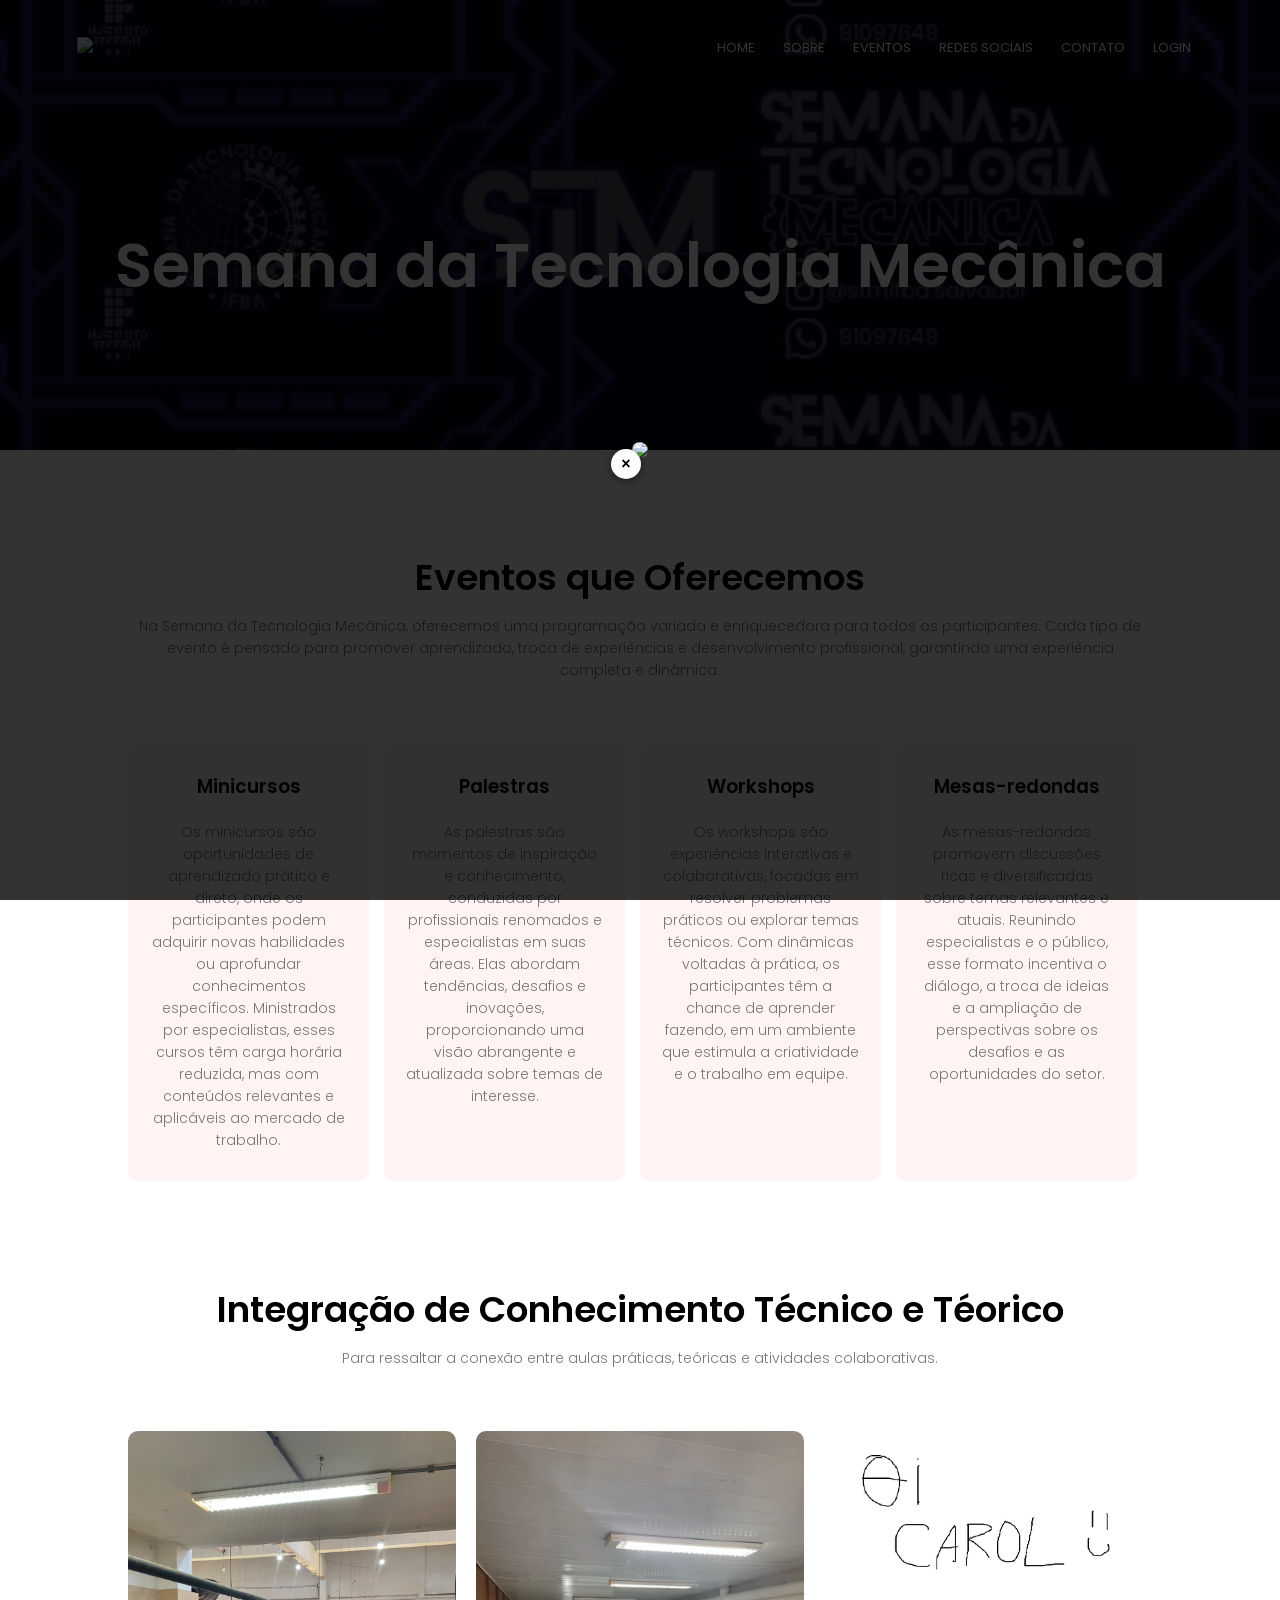
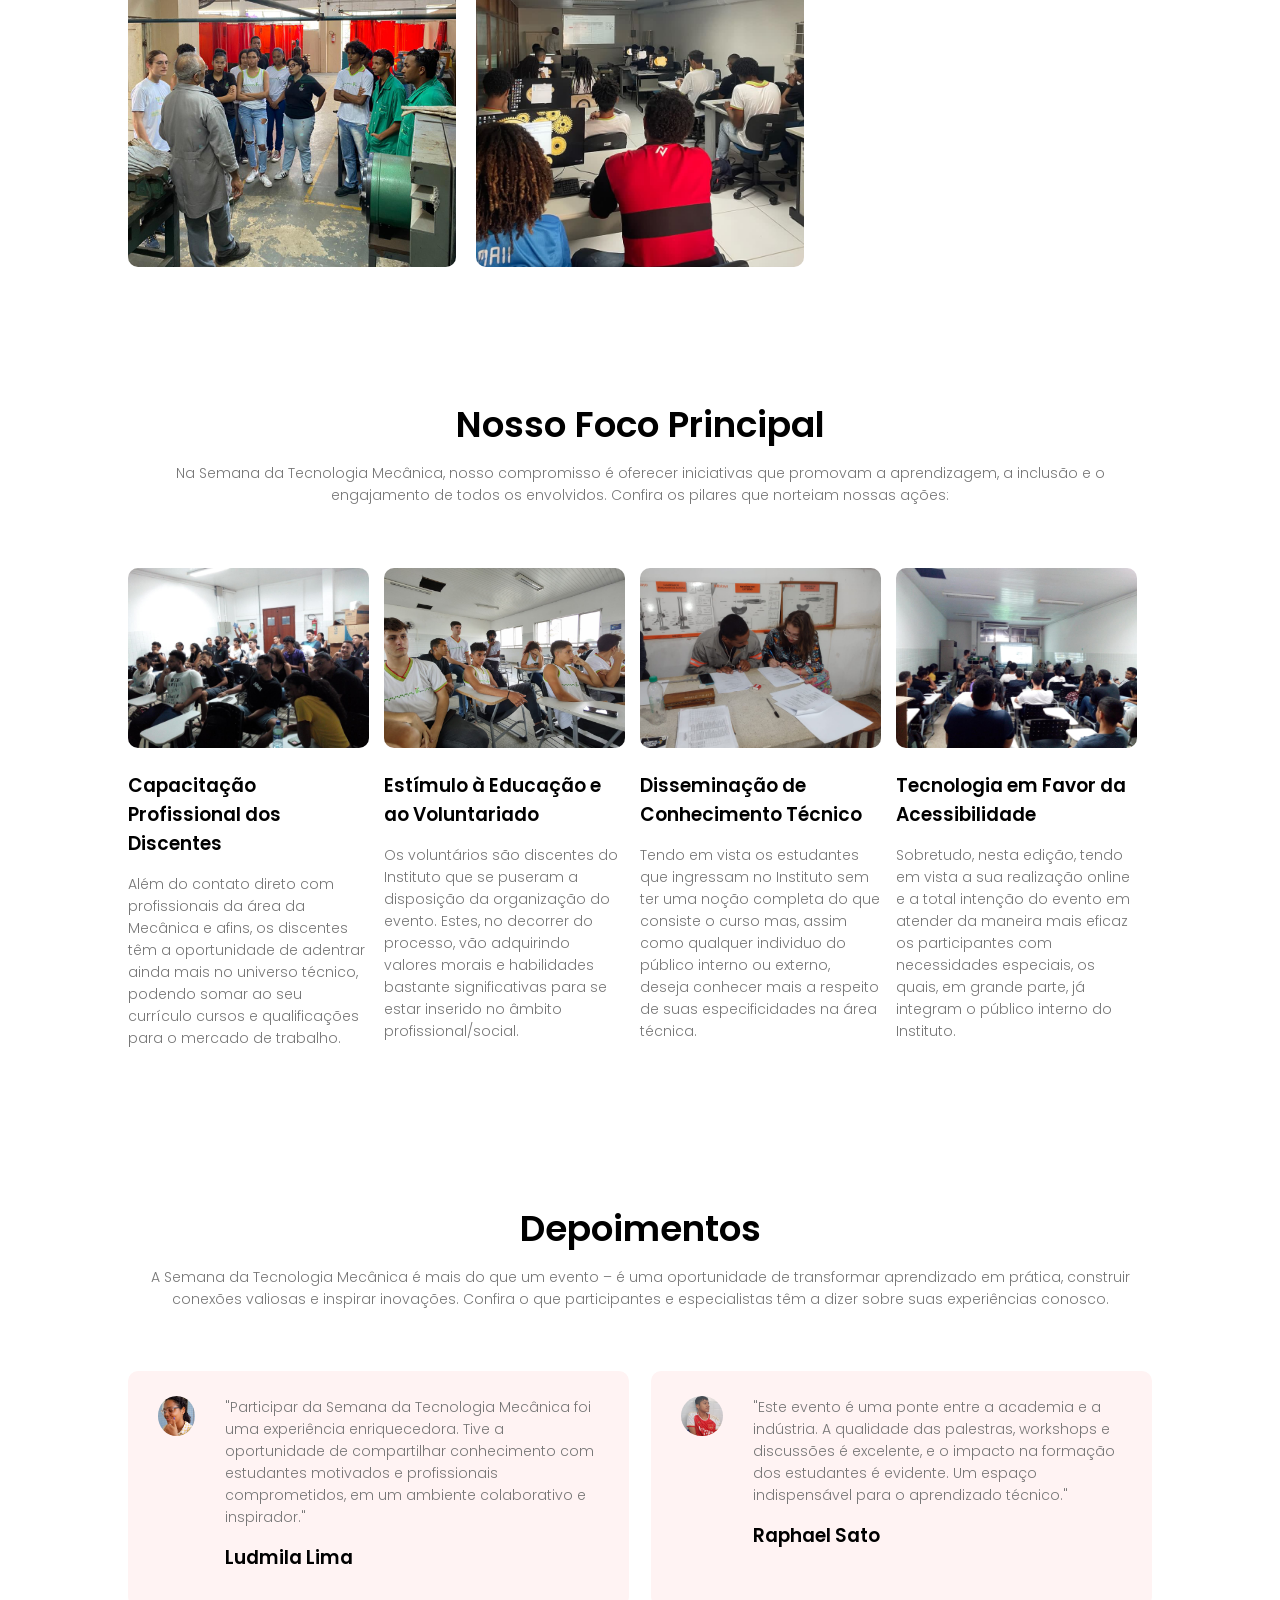
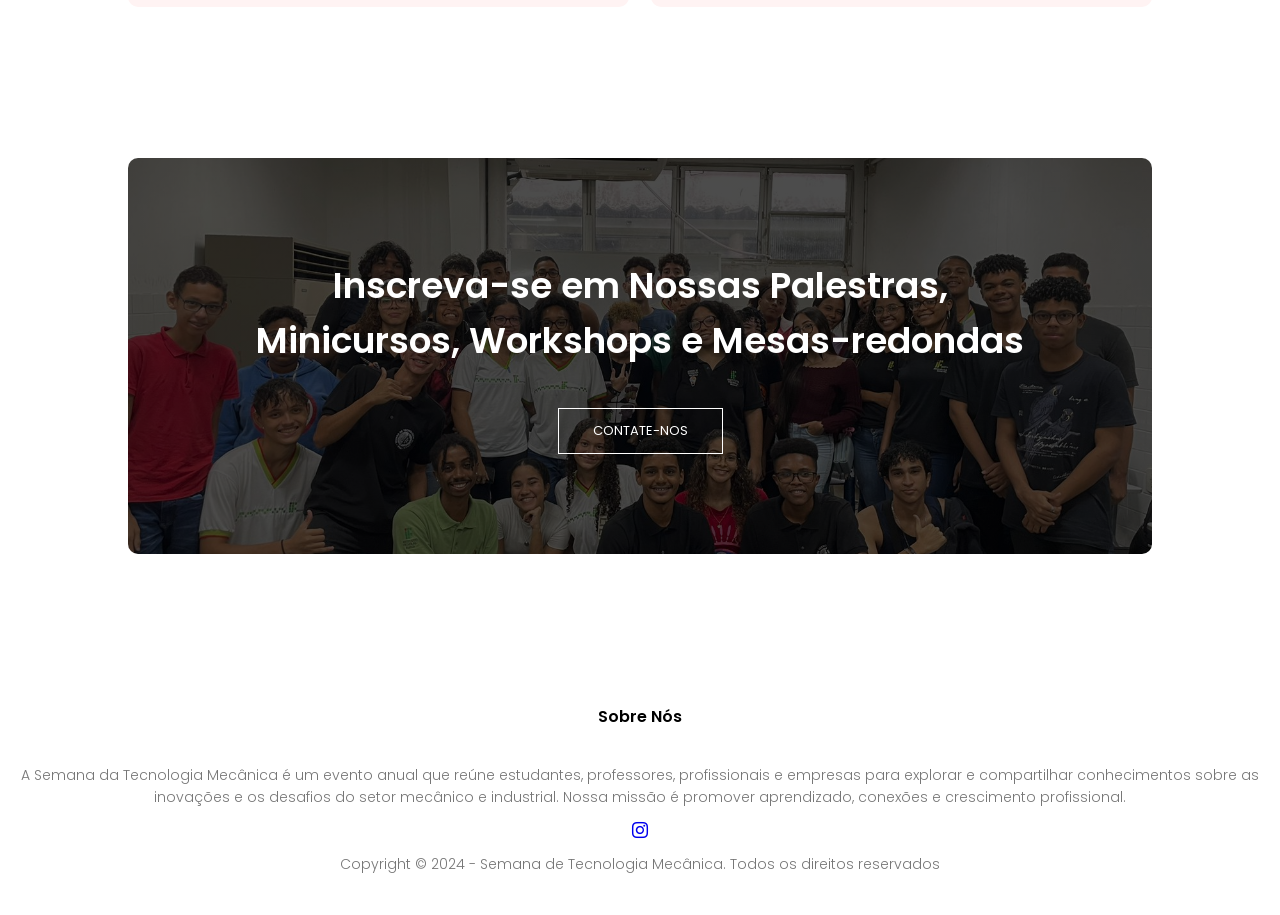
==== commit d44d0e78: "Update index.html" ====
--- a/index.html
+++ b/index.html
@@ -15,7 +15,13 @@
     
     <section class="header">
         <nav>
-            <a href="index.html"><img src="images/logo.png"></a>
+            
+            <a href="index.html" class="logo">
+                <img src="images/Logo2.png">
+            </a>
+            <div class="text-box">
+            <h1>Semana da Tecnologia Mecânica</h1>
+        </div>
             <div class="nav-links" id="navLinks">
                 <i class="bi bi-x " onclick="hideMenu()"></i>
                 <ul>
@@ -24,17 +30,12 @@
                     <li><a href="course.html">EVENTOS</a></li>
                     <li><a href="blog.html">REDES SOCIAIS</a></li>
                     <li><a href="contact.html">CONTATO</a></li>
-                    <li><a href="login.html">LOGIN</a></li>
+                    <li><a href="Login.html">LOGIN</a></li>
                 </ul>
             </div>
             <i class="bi bi-list" onclick="showMenu()"></i>
+            
         </nav>
-
-        <div class="text-box">
-            <h1>Semana da Tecnologia Mecânica</h1>
-            <p>Bem-vindo(a) à Semana da Tecnologia Mecânica! Um evento que conecta estudantes, profissionais e entusiastas em torno das inovações e desafios da área mecânica. Explore novas tecnologias, troque experiências e amplie seus horizontes no universo da engenharia e da indústria. </p>
-            <a href="https://www.even3.com.br/viii-semana-de-tecnologia-mecanica-514765/" class="hero-btn">Saiba mais sobre a programação e participe dos nossos eventos imperdíveis!</a>
-        </div>
 
     </section>
 
@@ -89,7 +90,7 @@
             </div>
 
             <div class="campus-col">
-                <img src="images/MUDAR******.jpg">
+                <img src="images/8.jpg">
                 <div class="layer">
                     <h3>Palestra</h3>
                 </div>
@@ -182,25 +183,53 @@
         <h4>Sobre Nós</h4>
         <p>A Semana da Tecnologia Mecânica é um evento anual que reúne estudantes, professores, profissionais e empresas para explorar e compartilhar conhecimentos sobre as inovações e os desafios do setor mecânico e industrial. Nossa missão é promover aprendizado, conexões e crescimento profissional.</p>
 
-        <div class="icons">
-            <i class="fa-brands fa-instagram"></i> 
-        </div>
+        <a href="https://www.instagram.com/stmifba.salvador/" target="_blank" rel="noopener noreferrer">
+            <i class="bi bi-instagram"></i>
+        </a>
         <p>Copyright © 2024 - Semana de Tecnologia Mecânica. Todos os direitos reservados</p>
 
     </section>
+        <div id="modalImagem" style="display:none; opacity:0; transition: opacity 0.5s ease; position:fixed; top:0; left:0; width:100%; height:100%; background:rgba(0,0,0,0.8); justify-content:center; align-items:center; z-index:9999;">
+  
+  <div style="position:relative; display:inline-block;">
+    <span onclick="fecharModal()" style="position:absolute; top:7px; right:7px; background:#fff; color:#000; border-radius:50%; width:30px; height:30px; display:flex; justify-content:center; align-items:center; font-weight:bold; font-family:sans-serif; cursor:pointer; box-shadow:0 2px 10px rgba(0,0,0,0.5); z-index:10;">&times;</span>
+    
+    <img src="images/Logos1.png" style="max-width:90vw; max-height:85vh; display:block; border-radius:8px;">
+  </div>
+
+</div>
 
 <script>
+  setTimeout(() => {
+    const modal = document.getElementById('modalImagem');
+    modal.style.display = 'flex';
+    setTimeout(() => modal.style.opacity = '1', 10);
+  }, 10);
+
+  function fecharModal() {
+    const modal = document.getElementById('modalImagem');
+    modal.style.opacity = '0';
+    setTimeout(() => modal.style.display = 'none', 500);
+  }
+
+    window.addEventListener('scroll', () => {
+        const header = document.querySelector('.header');
+    if (window.scrollY > 10) {
+        header.classList.add('scrolled');
+    } else {
+        header.classList.remove('scrolled');
+    }
+    });
 
     var navLinks = document.getElementById("navLinks");
 
-    function showMenu(){
-        navLinks.style.right = "0";
+    function showMenu() {
+        navLinks.classList.add("ativo");
     }
 
-    function hideMenu(){
-        navLinks.style.right = "-200px";
+    function hideMenu() {
+        navLinks.classList.remove("ativo");
     }
-
 </script>
 
 </body>
--- a/style.css
+++ b/style.css
@@ -360,7 +360,7 @@
 .sub-header{
     height: 50vh;
     width: 100%;
-    background-image: linear-gradient(rgba(4,9,30,0.7), rgba(4,9,30,0.7)), url(/images/banner2.png);
+    background-image: linear-gradient(rgba(4,9,30,0.7), rgba(4,9,30,0.7)), url(images/banner2.png);
     background-position: center;
     background-size: cover;
     text-align: center;
